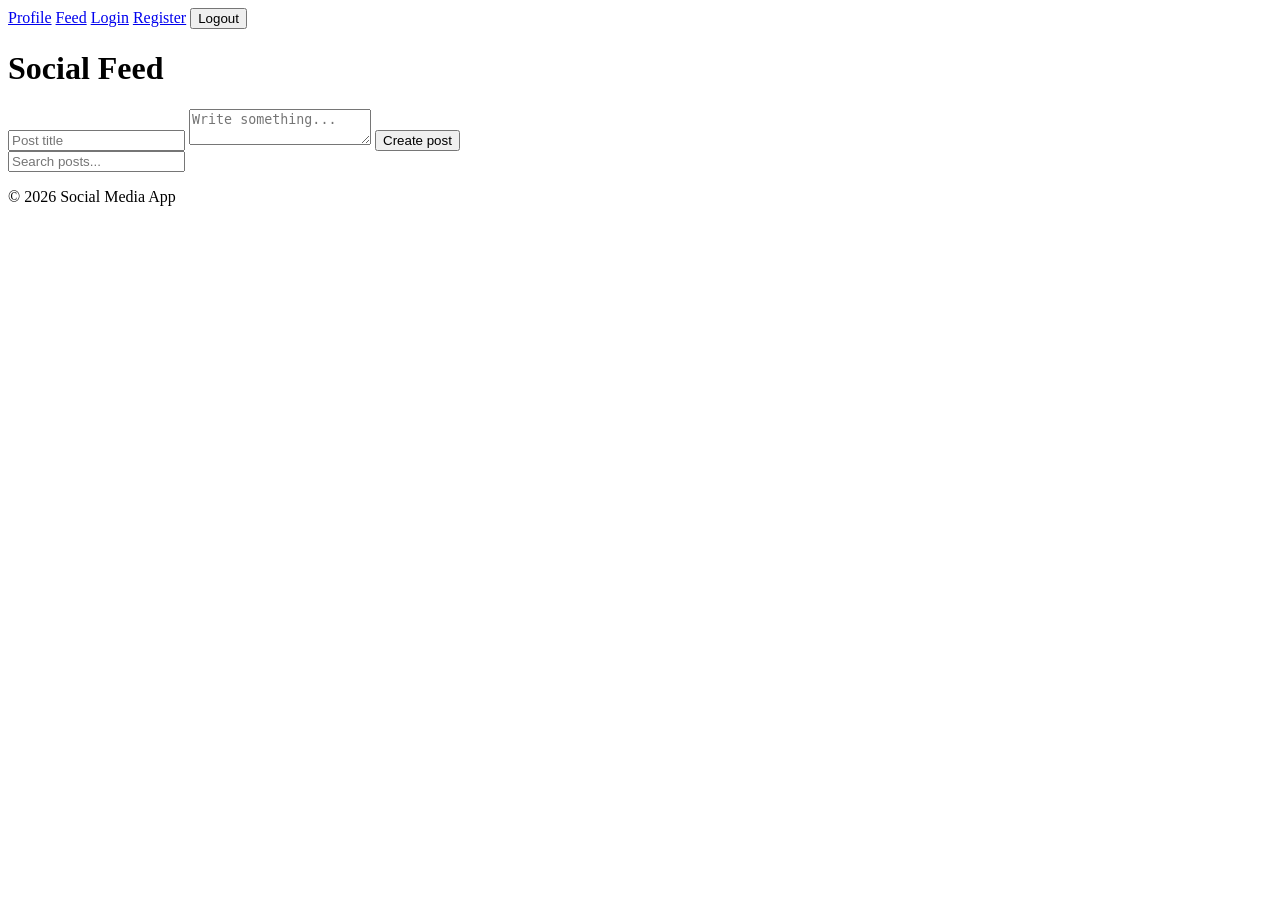
==== index.html @ 5279014f "troubleshooting deploy had trouble deploying on github due to path-issues with the index.html" ====
<!doctype html>
<html lang="en">
  <head>
    <meta charset="UTF-8" />
    <meta name="viewport" content="width=device-width, initial-scale=1.0" />
    <title>Feed - Social Media</title>
    <link rel="stylesheet" href="css/styles.css" />
  </head>
  <body>
    <header>
      <nav>
        <a href="profile.html">Profile</a>
        <a href="index.html" class="active">Feed</a>
        <a href="login.html">Login</a>
        <a href="register.html">Register</a>
        <button id="logoutBtn">Logout</button>
      </nav>
    </header>
    <h1>Social Feed</h1>
    <form id="createPostForm">
      <input type="text" id="postTitle" placeholder="Post title" required />
      <textarea
        id="postBody"
        placeholder="Write something..."
        required
      ></textarea>
      <button type="submit">Create post</button>
    </form>
    <input type="text" id="searchInput" placeholder="Search posts..." />
    <div id="posts"></div>
    <footer>
      <p>&copy; 2026 Social Media App</p>
    </footer>
    <script type="module" src="js/logout.js"></script>
    <script type="module" src="js/index.js"></script>
  </body>
</html>
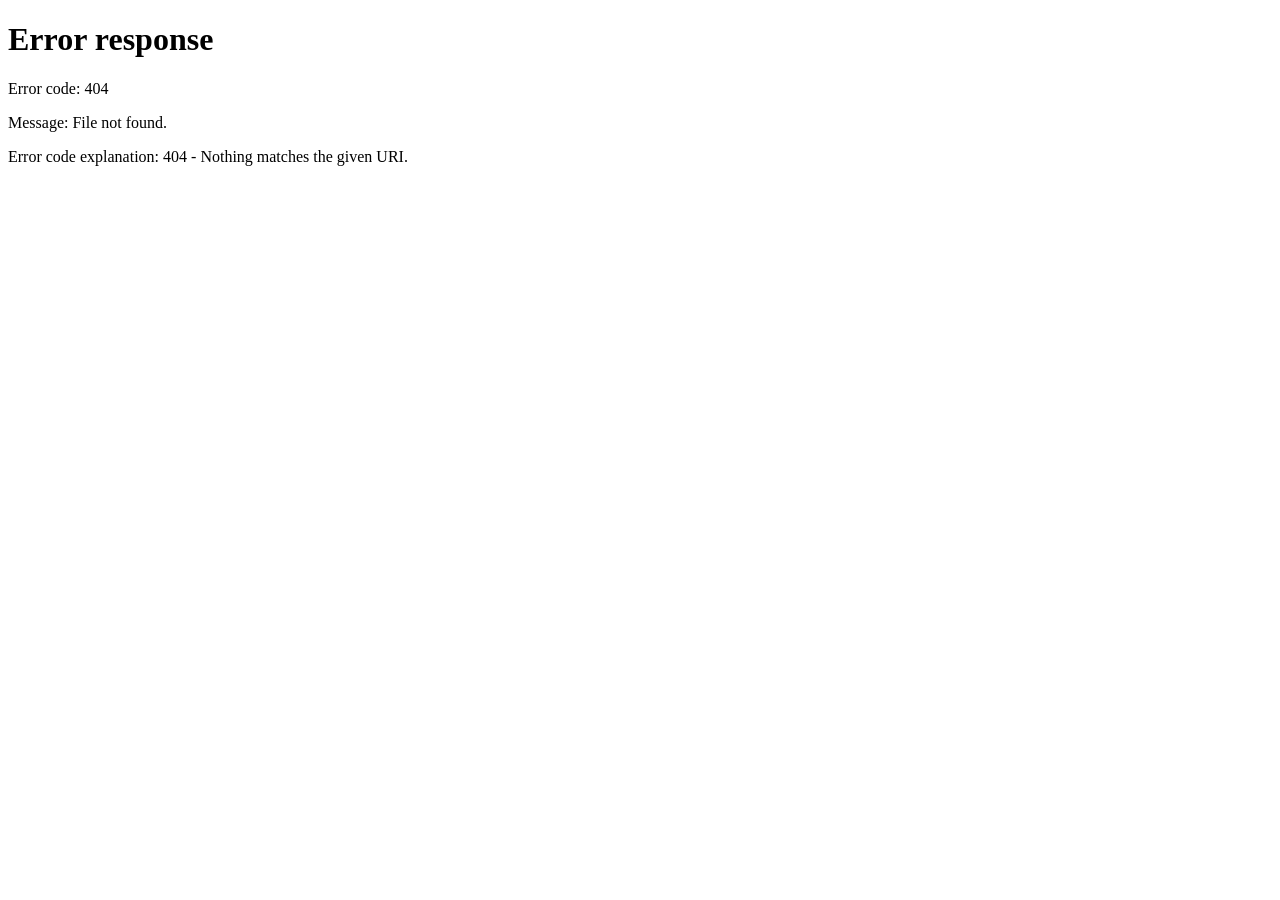
==== commit 9cb9f5d4: "Update index.html added right path for script and css-file" ====
--- a/index.html
+++ b/index.html
@@ -4,7 +4,7 @@
     <meta charset="UTF-8" />
     <meta name="viewport" content="width=device-width, initial-scale=1.0" />
     <title>Feed - Social Media</title>
-    <link rel="stylesheet" href="css/styles.css" />
+    <link rel="stylesheet" href="social-media-app/css/styles.css" />
   </head>
   <body>
     <header>
@@ -31,7 +31,7 @@
     <footer>
       <p>&copy; 2026 Social Media App</p>
     </footer>
-    <script type="module" src="js/logout.js"></script>
-    <script type="module" src="js/index.js"></script>
+    <script type="module" src="social-media-app/js/logout.js"></script>
+    <script type="module" src="social-media-app/js/index.js"></script>
   </body>
 </html>
--- a/social-media-app/css/styles.css
+++ b/social-media-app/css/styles.css
@@ -0,0 +1,152 @@
+header{
+    background-color: rgb(158, 193, 158);
+    padding: 10px;
+    height: 50px;
+}
+
+nav a{
+    margin: 0 10px;
+    text-decoration: none;
+    color: black;
+    font-size: 20px;
+    cursor: pointer;
+}
+
+#logoutBtn{
+    background-color: rgb(123, 151, 123);
+    color: white;
+    border: none;
+    font-size: 20px;
+    padding: 10px 20px;
+    border-radius: 5px;
+    float: right;
+    cursor: pointer;
+    color: black;
+}
+
+body{
+    font-family:'Segoe UI', Tahoma, Geneva, Verdana, sans-serif;
+    background-color: #f0f0f0;
+    letter-spacing: 1px;
+}
+
+h1{
+    text-align: center;
+    margin-top: 20px;
+    font-size: 40px;
+    letter-spacing: 2px;
+    font-weight: lighter;
+}
+
+nav a.active{
+    text-decoration: underline;
+    font-weight: bold;
+}
+
+footer{
+    text-align: center;
+    padding: 20px;
+    background-color: rgb(158, 193, 158);
+    margin-top: 40px;
+    color: black;
+}
+
+#createPostForm{
+    max-width: 600px;
+    margin: 20px auto;
+    padding: 20px;
+    background-color: white;
+    border-radius: 5px;
+    box-shadow: 0 0 10px rgba(0,0,0,0.1);
+}
+
+#createPostForm textarea, #createPostForm input[type="text"]{
+    width: 100%;
+    padding: 10px;
+    margin-bottom: 10px;
+    border: 1px solid #ccc;
+    border-radius: 5px;
+    text-align: center;
+}
+
+#createPostForm button{
+    width: 100%;
+    padding: 10px;
+    background-color: rgb(158, 193, 158);
+    border: none;
+    border-radius: 5px;
+    color: black;
+    font-weight: bold;
+    cursor: pointer;
+}
+
+#searchInput{
+    width: 100%;
+    max-width: 600px;
+    margin: 20px auto;
+    padding: 10px;
+    border: 1px solid #ccc;
+    border-radius: 5px;
+    display: block;
+}
+
+#posts{
+    max-width: 600px;
+    margin: 20px auto;
+    padding: 20px;
+    background-color: white;
+    border-radius: 5px;
+    box-shadow: 0 0 10px rgba(0,0,0,0.1);
+}
+
+#posts .delete-btn, #posts .edit-btn{
+    background-color: rgb(158, 193, 158);
+    color: white;
+    border: none;
+    padding: 5px 10px;
+    border-radius: 5px;
+    margin-top: 30px;
+    margin-right: 10px;
+    cursor: pointer;
+    color: black;
+}
+
+#profile, #userPosts, #loginForm, #registerForm{
+    max-width: 600px;
+    margin: 20px auto;
+    padding: 20px;
+    background-color: white;
+    border-radius: 5px;
+    box-shadow: 0 0 10px rgba(0,0,0,0.1);
+    text-align: center;
+}
+
+#loginForm input, #registerForm input{
+    width: 100%;
+    padding: 10px;
+    margin-bottom: 10px;
+    border: 1px solid #ccc;
+    border-radius: 5px;
+}
+
+#loginForm button, #registerForm button{
+    width: 100%;
+    padding: 10px;
+    background-color: rgb(158, 193, 158);
+    border: none;
+    border-radius: 5px;
+    color: black;
+    font-weight: bold;
+    cursor: pointer;
+}
+
+#followToggleBtn{
+    background-color: rgb(158, 193, 158);
+    color: white;
+    border: none;
+    padding: 10px 20px;
+    border-radius: 5px;
+    margin-top: 20px;
+    cursor: pointer;
+    color: black;
+}
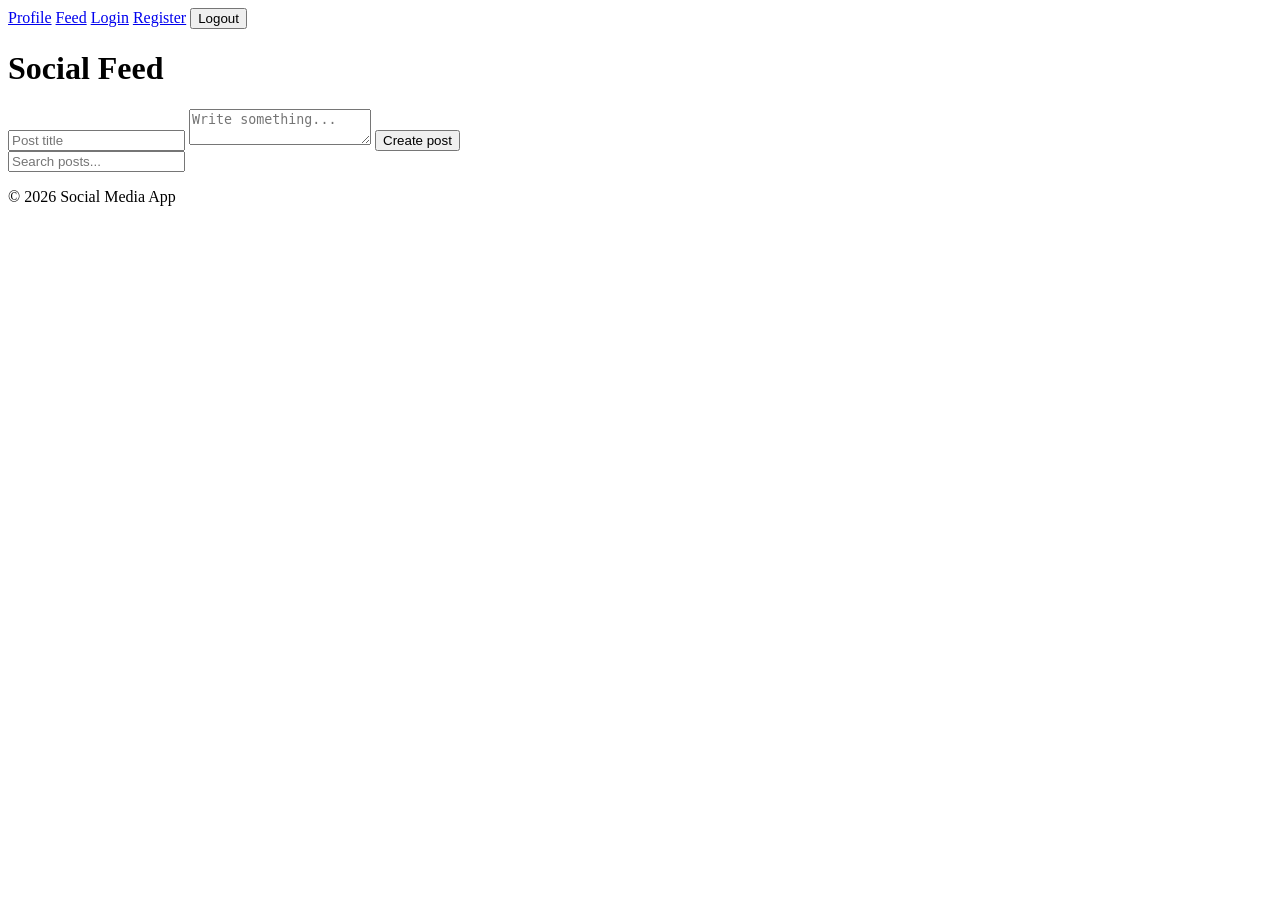
==== commit b899839d: "Update index.html" ====
--- a/index.html
+++ b/index.html
@@ -4,7 +4,7 @@
     <meta charset="UTF-8" />
     <meta name="viewport" content="width=device-width, initial-scale=1.0" />
     <title>Feed - Social Media</title>
-    <link rel="stylesheet" href="social-media-app/css/styles.css" />
+    <link rel="stylesheet" href="css/styles.css" />
   </head>
   <body>
     <header>
@@ -31,7 +31,7 @@
     <footer>
       <p>&copy; 2026 Social Media App</p>
     </footer>
-    <script type="module" src="social-media-app/js/logout.js"></script>
-    <script type="module" src="social-media-app/js/index.js"></script>
+    <script type="module" src="js/logout.js"></script>
+    <script type="module" src="js/index.js"></script>
   </body>
 </html>
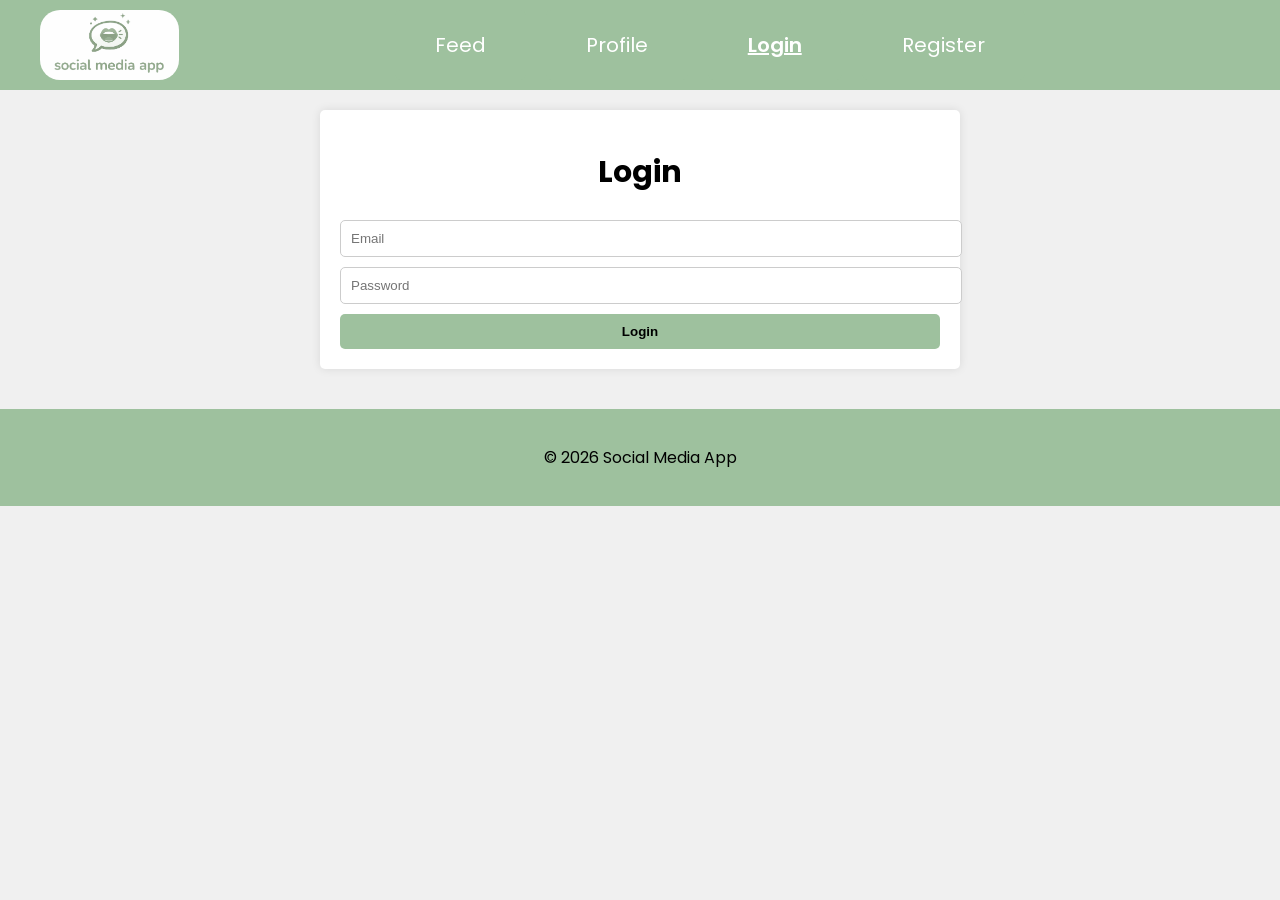
==== commit ad22e537: "logo + styling added logo in the header, styling and small improvements" ====
--- a/index.html
+++ b/index.html
@@ -4,18 +4,23 @@
     <meta charset="UTF-8" />
     <meta name="viewport" content="width=device-width, initial-scale=1.0" />
     <title>Feed - Social Media</title>
+    <link rel="icon" href="images/social_media_app.png" type="image/png">
     <link rel="stylesheet" href="css/styles.css" />
+    <link href="https://fonts.googleapis.com/css2?family=Poppins:ital,wght@0,100;0,200;0,300;0,400;0,500;0,600;0,700;0,800;0,900;1,100;1,200;1,300;1,400;1,500;1,600;1,700;1,800;1,900&family=Roboto:ital,wght@0,100..900;1,100..900&display=swap" rel="stylesheet">
   </head>
   <body>
     <header>
-      <nav>
-        <a href="profile.html">Profile</a>
-        <a href="index.html" class="active">Feed</a>
-        <a href="login.html">Login</a>
-        <a href="register.html">Register</a>
-        <button id="logoutBtn">Logout</button>
-      </nav>
-    </header>
+  <div class="nav-container">
+    <img src="images/social_media_app.png" alt="Social Media App" class="logo">
+    <nav>
+      <a href="index.html" class="active">Feed</a>
+      <a href="profile.html">Profile</a>
+      <a href="login.html">Login</a>
+      <a href="register.html">Register</a>
+    </nav>
+    <button id="logoutBtn">Logout</button>
+  </div>
+</header>
     <h1>Social Feed</h1>
     <form id="createPostForm">
       <input type="text" id="postTitle" placeholder="Post title" required />
--- a/css/styles.css
+++ b/css/styles.css
@@ -0,0 +1,166 @@
+body {
+    font-family: 'Poppins', sans-serif;
+    background-color: #f0f0f0;
+    margin: 0;
+}
+
+header {
+    background-color: rgb(158, 193, 158);
+    padding: 10px 40px;
+}
+
+.nav-container {
+    display: flex;
+    align-items: center;
+    justify-content: space-between;
+}
+
+.logo {
+    height: 70px;
+    margin: auto 0;
+    width: auto;
+    display: block;
+    border-radius: 20px;
+    flex-shrink: 0;
+}
+
+nav {
+    display: flex;
+    justify-content: center;
+    gap: 20px;
+    flex: 1;
+}
+
+nav a,
+#logoutBtn {
+    text-decoration: none;
+    color: white;
+    padding: 20px 40px;
+    background-color: rgb(158, 193, 158);
+    margin-top: auto;
+    border: none;
+    border-radius: 5px;
+    font-size: 20px;
+    cursor: pointer;
+}
+
+nav a.active{
+    text-decoration: underline;
+    font-weight: 600;
+}
+
+nav a:hover, #logoutBtn:hover{
+    color: #313131;
+}
+
+#followToggleBtn:hover, #posts .delete-btn:hover, #posts .edit-btn:hover, #createPostForm button:hover, #loginForm button:hover, #registerForm button:hover{
+    color: #ccc;
+    background-color: rgb(132, 156, 132);
+}
+
+h1{
+    text-align: center;
+    margin-top: 20px;
+    font-size: 40px;
+    color: black;
+}
+
+h2{
+    text-align: center;
+    margin-top: 20px;
+    font-size: 30px;
+    color: black;
+}
+
+footer{
+    text-align: center;
+    padding: 20px;
+    background-color: rgb(158, 193, 158);
+    margin-top: 40px;
+    color: black;
+}
+
+#createPostForm, #posts, #profile, 
+#userPosts, #loginForm, #registerForm, #post{
+    max-width: 600px;
+    margin: 20px auto;
+    padding: 20px;
+    background-color: white;
+    border-radius: 5px;
+    text-align: center;
+    box-shadow: 0 0 10px rgba(0,0,0,0.1);
+}
+
+#createPostForm textarea, #createPostForm input[type="text"]{
+    width: 95%;
+    padding: 10px;
+    margin-bottom: 10px;
+    border: 1px solid #ccc;
+    border-radius: 5px;
+    text-align: center;
+    font-size: 16px;
+    font-family: 'Poppins', sans-serif;
+}
+
+#searchInput{
+    width: 100%;
+    max-width: 600px;
+    margin: 20px auto;
+    padding: 10px;
+    border: 1px solid #ccc;
+    border-radius: 5px;
+    display: block;
+    text-align: center;
+    font-family: 'Poppins', sans-serif;
+}
+
+#posts .delete-btn, #posts .edit-btn{
+    background-color: rgb(158, 193, 158);
+    color: white;
+    border: none;
+    padding: 5px 10px;
+    border-radius: 5px;
+    margin-top: 30px;
+    margin-right: 10px;
+    cursor: pointer;
+    color: black;
+}
+
+#loginForm input, #registerForm input{
+    width: 100%;
+    padding: 10px;
+    margin-bottom: 10px;
+    border: 1px solid #ccc;
+    border-radius: 5px;
+}
+
+#loginForm button, #registerForm button, 
+#createPostForm button, #followToggleBtn{
+    width: 100%;
+    padding: 10px;
+    background-color: rgb(158, 193, 158);
+    border: none;
+    border-radius: 5px;
+    color: black;
+    font-weight: bold;
+    cursor: pointer;
+}
+
+
+@media (max-width: 600px) {
+    nav a, #logoutBtn{
+        padding: 5px 10px;
+        font-size: 14px;
+    }
+
+    img{
+        height: 150px;
+    }
+
+    #createPostForm, #posts, #profile, #userPosts, 
+    #loginForm, #registerForm, #post, #searchInput{
+        width: 80%;
+        margin: 10px auto;
+    }
+
+}
